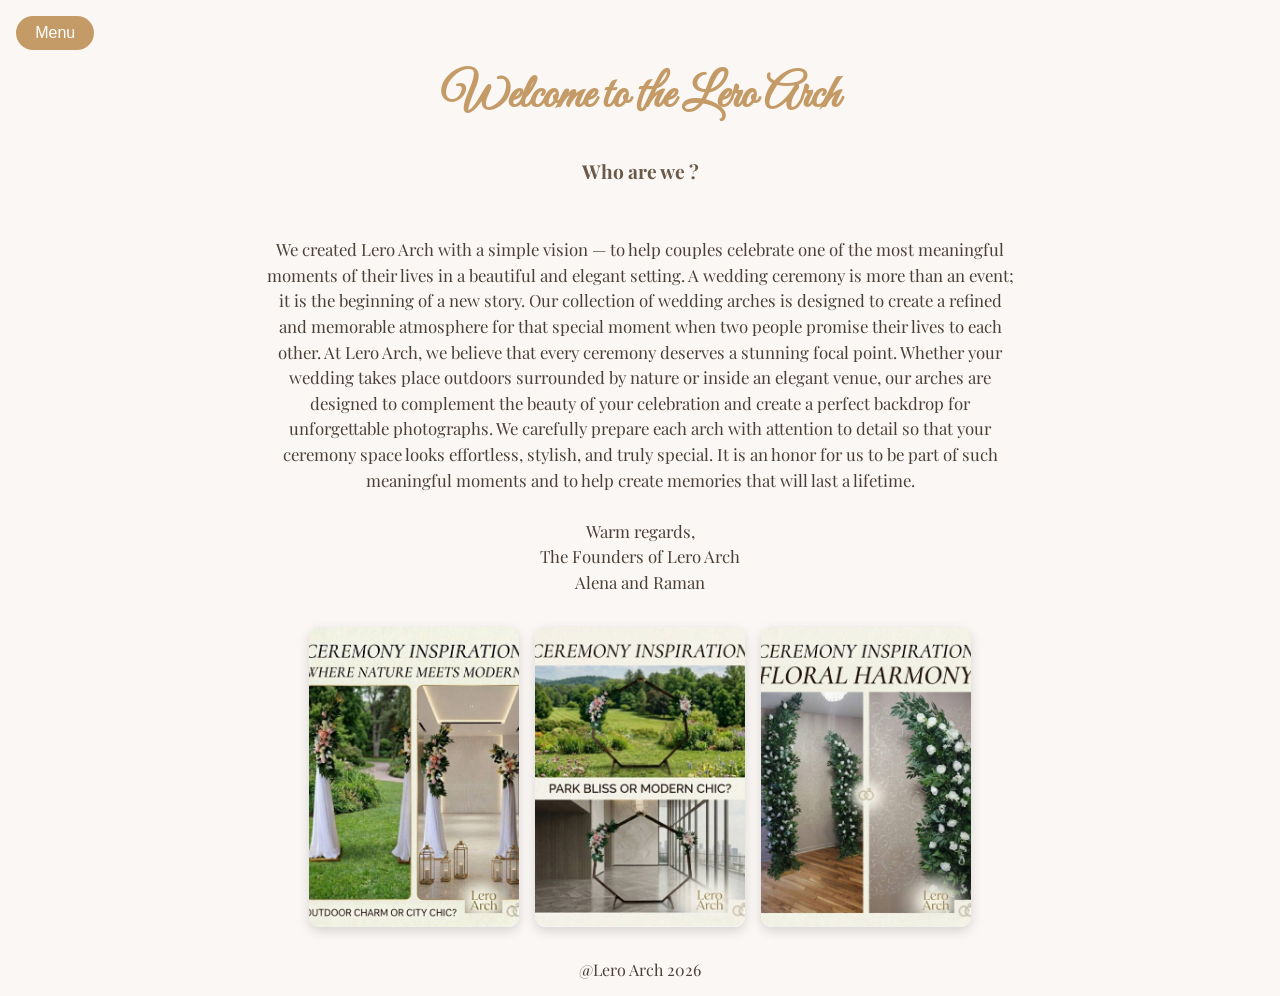
==== index.html @ 7895b74c "added spacing" ====
<!DOCTYPE html>
<html lang="en">
<head>
    <meta charset="UTF-8">
    <meta name="viewport" content="width=device-width, initial-scale=1.0">
    <title>Welcome</title>

    <link rel="preconnect" href="https://fonts.googleapis.com">
    <link rel="preconnect" href="https://fonts.gstatic.com" crossorigin>
    <link href="https://fonts.googleapis.com/css2?family=Great+Vibes&family=Playfair+Display:wght@400;500;600&family=Oswald:wght@300;400;500&display=swap" rel="stylesheet">

    <link rel="stylesheet" href="style.css">
</head>

<body>

    <div class="nav-top">
        <button id="navToggle" class="menu-button">Menu</button>
    </div>

    <div id="overlay" class="overlay"></div>

    <div id="sideMenu" class="side-menu">
        <a href="index.html">Main Page</a>
        <a href="catalogue.html">Catalogue</a>
        <a href="contact.html">Contact Us</a>
        <a href="faq.html">FAQ</a>
    </div>

    <h1>Welcome to the Lero Arch</h1>

    <h2>Who are we ?</h2>
    <br>

    <p class="index-text">
        We created Lero Arch with a simple vision — to help couples celebrate one of the most meaningful moments of their lives in a beautiful and elegant setting.
        A wedding ceremony is more than an event; it is the beginning of a new story. Our collection of wedding arches is designed to create a refined and memorable atmosphere for that special moment when two people promise their lives to each other.
        At Lero Arch, we believe that every ceremony deserves a stunning focal point. Whether your wedding takes place outdoors surrounded by nature or inside an elegant venue, our arches are designed to complement the beauty of your celebration and create a perfect backdrop for unforgettable photographs.
        We carefully prepare each arch with attention to detail so that your ceremony space looks effortless, stylish, and truly special.
        It is an honor for us to be part of such meaningful moments and to help create memories that will last a lifetime.
        <br><br>
        Warm regards,<br>
        The Founders of Lero Arch<br>
        Alena and Raman
    </p>

    <div class="index-gallery">
    <img src="Product 9.jpg" class="index-gallery-img">
    <img src="Product 10.jpg" class="index-gallery-img">
    <img src="Product 11.jpg" class="index-gallery-img">
    </div>
    <footer>
        <p>@Lero Arch 2026</p>
    </footer>

    <script src="menuscript.js"></script>

</body>
</html>
---- style.css ----
body {
  background-color: #faf7f5;
  font-family: "Playfair Display", serif;
  text-align: center;
  margin: 0 auto;
  padding: 0;
  color: #4a3f35;
  max-width: 100%;
  overflow-x: hidden; 
}

h1 {
  font-family: "Great Vibes", cursive;
  font-size: 3rem;
  color: #c49b66;
  margin-top: 1rem;
}

h2 {
  font-size: 1.2rem;
  color: #6b5a4a;
  margin: 0.5rem 0;
}


.index-text {
  width: 90%;
  max-width: 750px;
  margin: 1.5rem auto;
  text-align: center;
  line-height: 1.6rem;
  font-size: 1.05rem;
}


.index-gallery {
  width: 100%;
  display: flex;
  justify-content: center;
  gap: 1rem;
  margin: 2rem auto;
  flex-wrap: wrap; 
}

.index-gallery-img {
  width: 210px;
  height: 300px;
  object-fit: cover;
  border-radius: 10px;
  box-shadow: 0 4px 12px rgba(0,0,0,0.15);
}


@media (max-width: 500px) {
  .index-gallery-img {
    width: 160px;
    height: 230px;
  }
}


@media (max-width: 450px) {
  body {
    text-align: center;
    overflow-x: hidden;
  }
}


.nav-top {
  position: relative;
  width: 100%;
  display: flex;
  justify-content: flex-start;
  padding-left: 1rem;
  margin-top: 1rem;
  z-index: 4000;
}

.menu-button {
  background-color: #c49b66;
  color: white;
  border: none;
  padding: 0.5rem 1.2rem;
  border-radius: 25px;
  font-size: 1rem;
  cursor: pointer;
  transition: 0.25s ease;
}

.menu-button:hover {
  background-color: #a88252;
  transform: scale(1.05);
}

.dropdown-menu {
  display: none;
  position: absolute;
  top: 55px;
  left: 0;
  width: 260px;
  background: rgba(27, 22, 22, 0.55);
  backdrop-filter: blur(12px);
  padding: 1.2rem 0;
  border-radius: 12px;
  box-shadow: 0 8px 20px rgba(0, 0, 0, 0.15);
  text-align: left;
  margin-left: 1rem;
  animation: fadeIn 0.25s ease;
  z-index: 1500;
}

.dropdown-menu a {
  display: block;
  padding: 0.75rem 1.2rem;
  color: #f5f5f5;
  text-decoration: none;
  font-size: 1.05rem;
  font-weight: 500;
}

.dropdown-menu a:hover {
  background: rgba(255, 255, 255, 0.1);
}

@keyframes fadeIn {
  from { opacity: 0; transform: translateY(-5px); }
  to { opacity: 1; transform: translateY(0); }
}


input[type="text"],
textarea {
  width: 80%;
  max-width: 400px;
  padding: 0.7rem;
  margin: 0.3rem auto;
  border: 1px solid #d8cfc8;
  border-radius: 8px;
  background-color: #fff;
  font-size: 1rem;
  display: block;
  color: #4a3f35;
}

textarea {
  height: 120px;
  resize: vertical;
}


.button-row {
  display: flex;
  justify-content: center;
  gap: 1rem;
  margin-top: 1.5rem;
}

.button-row button {
  background-color: #c49b66;
  color: white;
  border: none;
  padding: 0.5rem 1.2rem;
  border-radius: 25px;
  font-size: 1rem;
  cursor: pointer;
  transition: 0.25s ease;
}

.button-row button:hover {
  background-color: #a88252;
  transform: scale(1.05);
}


.overlay {
  display: none;
  position: fixed;
  top: 0;
  left: 0;
  width: 100%;
  height: 100%;
  background: rgba(0,0,0,0.55);
  z-index: 2000;
  opacity: 0;
  transition: opacity 0.28s ease;
}

.overlay.show {
  display: block;
  opacity: 1;
}


.side-menu {
  position: fixed;
  top: 0;
  left: 0;
  width: 260px;
  height: 100%;
  background: white;
  padding-top: 2rem;
  box-shadow: 4px 0 20px rgba(0,0,0,0.2);
  z-index: 3000;
  transform: translateX(-100%);
  opacity: 0;
  transition: transform 0.28s ease, opacity 0.28s ease;
}

.side-menu.open {
  transform: translateX(0);
  opacity: 1;
}

.side-menu a {
  display: block;
  padding: 1rem 1.5rem;
  color: #4a3f35;
  text-decoration: none;
  font-size: 1.1rem;
}

.side-menu a:hover {
  background: rgba(0,0,0,0.05);
}


.faq-item {
  width: 80%;
  max-width: 600px;
  margin: 1rem auto;
  text-align: left;
}

.faq-question {
  width: 100%;
  background: rgba(255, 255, 255, 0.6);
  backdrop-filter: blur(6px);
  border: 1px solid #dbbea8;
  padding: 1rem;
  font-size: 1.1rem;
  font-family: "Playfair Display", serif;
  color: #4a3f35;
  cursor: pointer;
  border-radius: 8px;
  transition: background 0.3s ease;
}

.faq-question:hover {
  background: rgba(255, 255, 255, 0.85);
}

.faq-answer {
  max-height: 0;
  overflow: hidden;
  background: rgba(255, 255, 255, 0.4);
  backdrop-filter: blur(4px);
  border-radius: 0 0 8px 8px;
  transition: max-height 0.35s ease;
  padding: 0 1rem;
}

.faq-answer p {
  padding: 1rem 0;
  margin: 0;
  color: #4a3f35;
}


.product-grid {
  width: 90%;
  max-width: 1100px;
  margin: 2rem auto;
  display: grid;
  grid-template-columns: repeat(3, 1fr);
  gap: 1.5rem;
}

.product-card {
  background: white;
  border-radius: 12px;
  padding: 1rem;
  box-shadow: 0 4px 12px rgba(0,0,0,0.1);
  cursor: pointer;
  transition: transform 0.25s ease, box-shadow 0.25s ease;
}

.product-card:hover {
  transform: scale(1.03);
  box-shadow: 0 6px 18px rgba(0,0,0,0.15);
}

.product-card img {
  width: 100%;
  height: 200px;
  object-fit: cover;
  border-radius: 10px;
}

.product-card h3 {
  margin: 0.5rem 0 0;
  color: #4a3f35;
}

.product-card p {
  color: #c49b66;
  font-weight: bold;
}


#modalName {
  font-size: 1.8rem;
  font-weight: 600;
  color: #4a3f35;
  margin-top: 1rem;
}

#modalDesc {
  font-size: 1.15rem;
  line-height: 1.6rem;
  color: #6b5a4a;
  margin: 0.8rem 0;
}

#modalPrice {
  font-size: 1.4rem;
  font-weight: bold;
  color: #c49b66;
  margin-top: 0.5rem;
}


.product-modal {
  display: none;
  position: fixed;
  top: 0;
  left: 0;
  width: 100%;
  height: 100%;
  background: rgba(0,0,0,0.55);
  z-index: 5000;
  justify-content: center;
  align-items: center;
}

.modal-content {
  background: white;
  padding: 2rem;
  width: 90%;
  max-width: 500px;
  max-height: 97vh;
  overflow-y: auto;
  border-radius: 12px;
  text-align: center;
  box-shadow: 0 8px 20px rgba(0,0,0,0.2);
}

.close-btn {
  float: right;
  font-size: 2rem;
  cursor: pointer;
  color: #c49b66;
}

.close-btn:hover {
  color: #a88252;
}

.modal-img-container {
  display: flex;
  justify-content: center;
  align-items: center;
  position: relative;
}

.modal-img {
  width: 100%;
  max-height: 80vh;
  object-fit: contain;
  border-radius: 10px;
  display: block;
  margin: 0 auto;
}

.img-nav {
  position: absolute;
  top: 50%;
  transform: translateY(-50%);
  background: rgba(0,0,0,0.4);
  color: white;
  border: none;
  font-size: 2rem;
  padding: 0.3rem 0.6rem;
  cursor: pointer;
  border-radius: 6px;
}

#prevImg { left: 10px; }
#nextImg { right: 10px; }

.img-nav:hover {
  background: rgba(0,0,0,0.6);
}

@media (max-width: 600px) {
  h1 { font-size: 2.4rem; }
  h2 { font-size: 1rem; padding: 0 1rem; }

  .product-grid {
    grid-template-columns: repeat(2, 1fr);
  }
}

@media (max-width: 450px) {
  .product-grid {
    grid-template-columns: repeat(1, 1fr);
  }
}
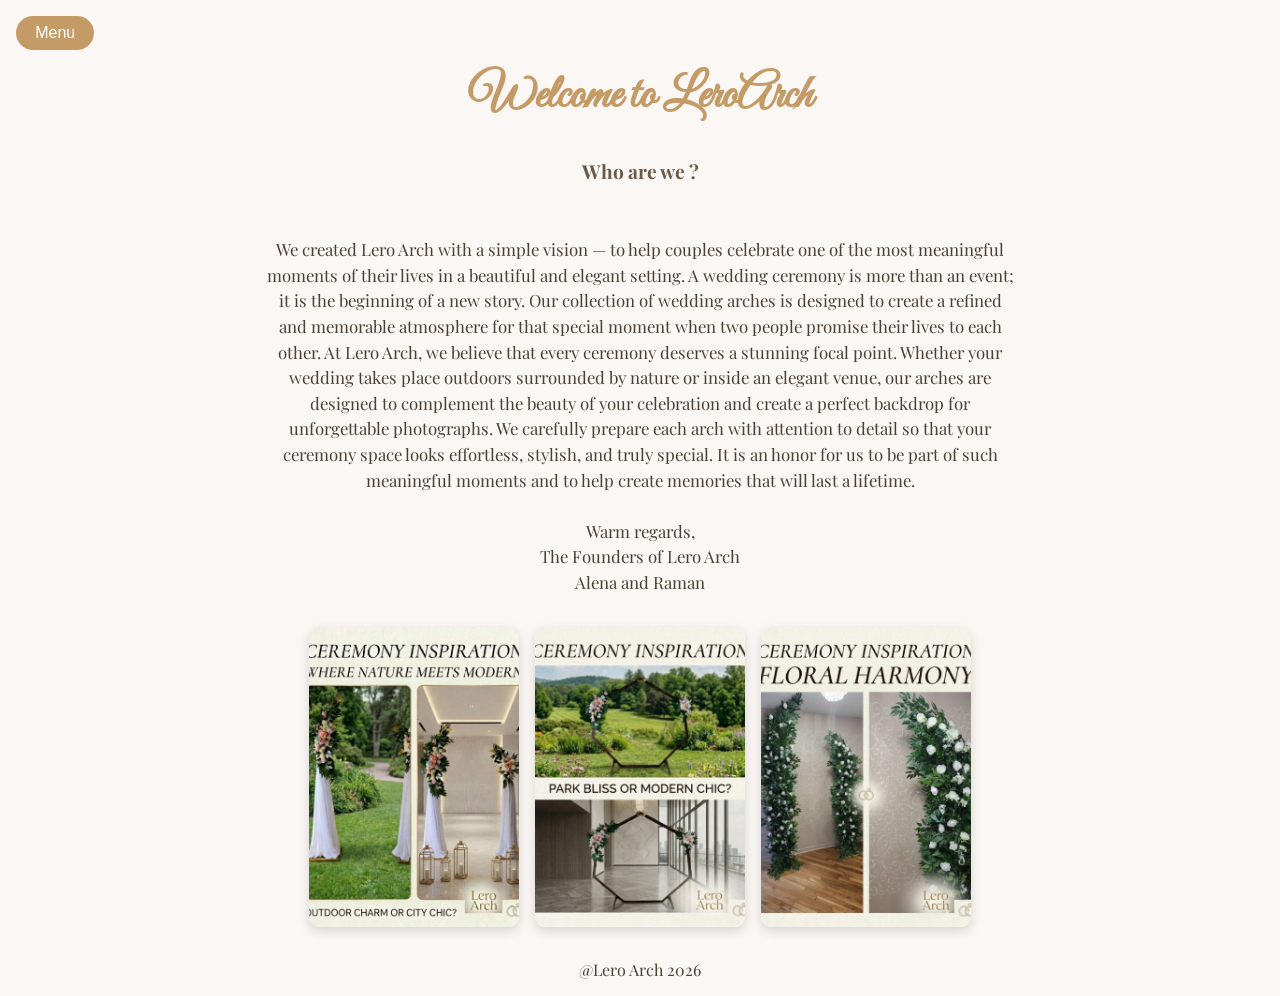
==== commit 37790e2f: "Changed the title" ====
--- a/index.html
+++ b/index.html
@@ -3,6 +3,7 @@
 <head>
     <meta charset="UTF-8">
     <meta name="viewport" content="width=device-width, initial-scale=1.0">
+    <meta name="google-site-verification" content="B3qELokgBgWiHQFSlKTsEhz2eOxjxwWJUf6JsqHdX7A" />
     <title>Welcome</title>
 
     <link rel="preconnect" href="https://fonts.googleapis.com">
@@ -10,6 +11,7 @@
     <link href="https://fonts.googleapis.com/css2?family=Great+Vibes&family=Playfair+Display:wght@400;500;600&family=Oswald:wght@300;400;500&display=swap" rel="stylesheet">
 
     <link rel="stylesheet" href="style.css">
+    
 </head>
 
 <body>
@@ -27,7 +29,7 @@
         <a href="faq.html">FAQ</a>
     </div>
 
-    <h1>Welcome to the Lero Arch</h1>
+    <h1>Welcome to LeroArch</h1>
 
     <h2>Who are we ?</h2>
     <br>
--- a/style.css
+++ b/style.css
@@ -6,7 +6,7 @@
   padding: 0;
   color: #4a3f35;
   max-width: 100%;
-  overflow-x: hidden; 
+  overflow-x: hidden;
 }
 
 h1 {
@@ -39,7 +39,7 @@
   justify-content: center;
   gap: 1rem;
   margin: 2rem auto;
-  flex-wrap: wrap; 
+  flex-wrap: wrap;
 }
 
 .index-gallery-img {
@@ -64,6 +64,15 @@
     text-align: center;
     overflow-x: hidden;
   }
+}
+
+
+#errorMessage,
+.error {
+  color: red !important;
+  font-weight: bold;
+  margin-top: 0.5rem;
+  text-align: center;
 }
 
 
@@ -402,6 +411,7 @@
   background: rgba(0,0,0,0.6);
 }
 
+
 @media (max-width: 600px) {
   h1 { font-size: 2.4rem; }
   h2 { font-size: 1rem; padding: 0 1rem; }
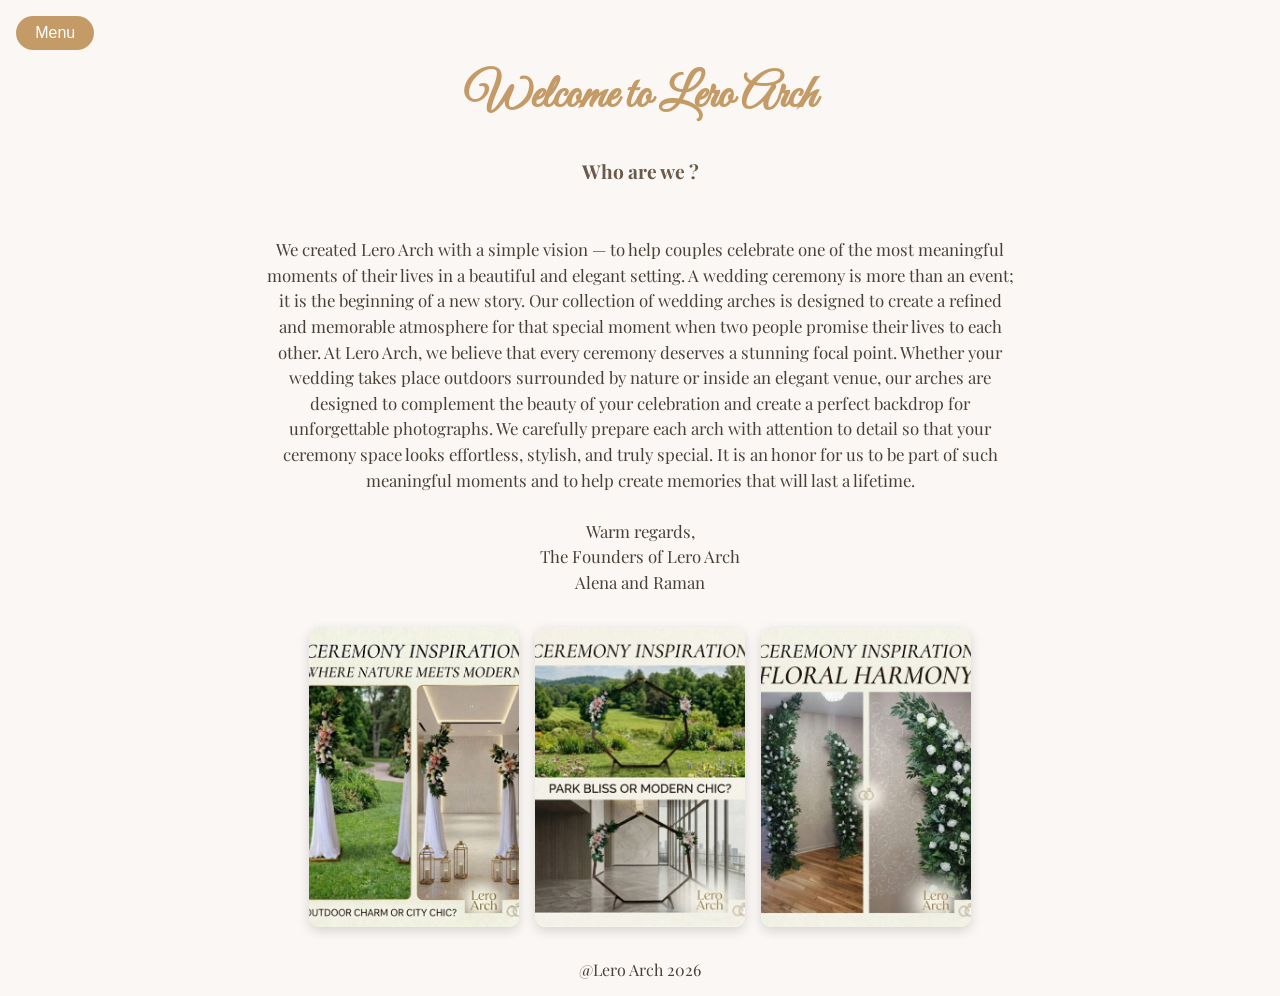
==== commit f48d069b: "Changed the title" ====
--- a/index.html
+++ b/index.html
@@ -29,7 +29,7 @@
         <a href="faq.html">FAQ</a>
     </div>
 
-    <h1>Welcome to LeroArch</h1>
+    <h1>Welcome to Lero Arch</h1>
 
     <h2>Who are we ?</h2>
     <br>
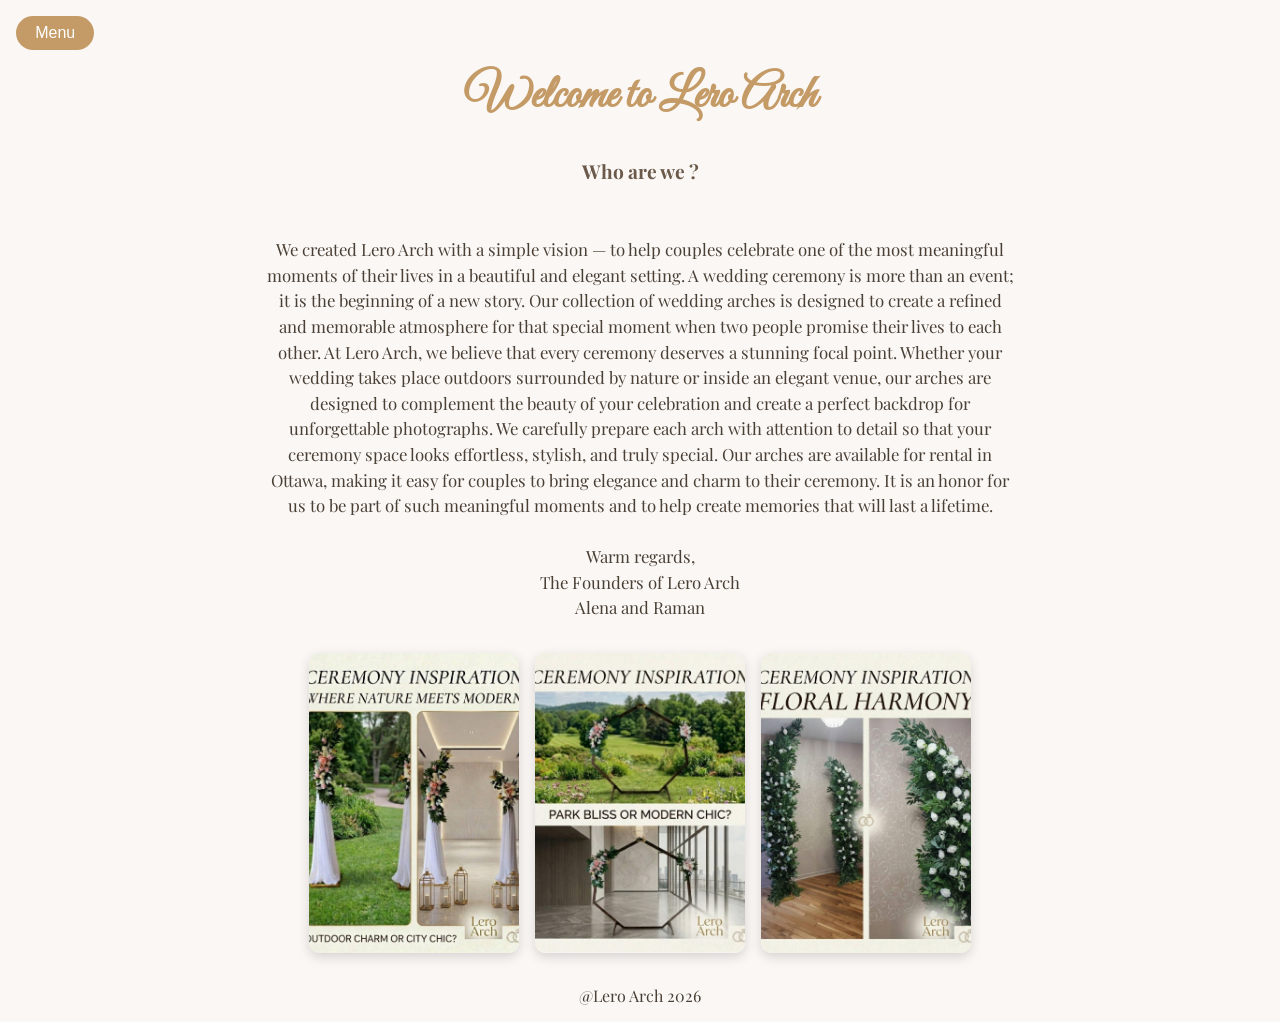
==== commit 69283937: "Changed Text on index.html" ====
--- a/index.html
+++ b/index.html
@@ -35,11 +35,13 @@
     <br>
 
     <p class="index-text">
-        We created Lero Arch with a simple vision — to help couples celebrate one of the most meaningful moments of their lives in a beautiful and elegant setting.
-        A wedding ceremony is more than an event; it is the beginning of a new story. Our collection of wedding arches is designed to create a refined and memorable atmosphere for that special moment when two people promise their lives to each other.
-        At Lero Arch, we believe that every ceremony deserves a stunning focal point. Whether your wedding takes place outdoors surrounded by nature or inside an elegant venue, our arches are designed to complement the beauty of your celebration and create a perfect backdrop for unforgettable photographs.
-        We carefully prepare each arch with attention to detail so that your ceremony space looks effortless, stylish, and truly special.
+        
+        We created Lero Arch with a simple vision — to help couples celebrate one of the most meaningful moments of their lives in a beautiful and elegant setting. 
+        A wedding ceremony is more than an event; it is the beginning of a new story. Our collection of wedding arches is designed to create a refined and memorable atmosphere for that special moment when two people promise their lives to each other. 
+        At Lero Arch, we believe that every ceremony deserves a stunning focal point. Whether your wedding takes place outdoors surrounded by nature or inside an elegant venue, our arches are designed to complement the beauty of your celebration and create a perfect backdrop for unforgettable photographs. 
+        We carefully prepare each arch with attention to detail so that your ceremony space looks effortless, stylish, and truly special. Our arches are available for rental in Ottawa, making it easy for couples to bring elegance and charm to their ceremony. 
         It is an honor for us to be part of such meaningful moments and to help create memories that will last a lifetime.
+
         <br><br>
         Warm regards,<br>
         The Founders of Lero Arch<br>
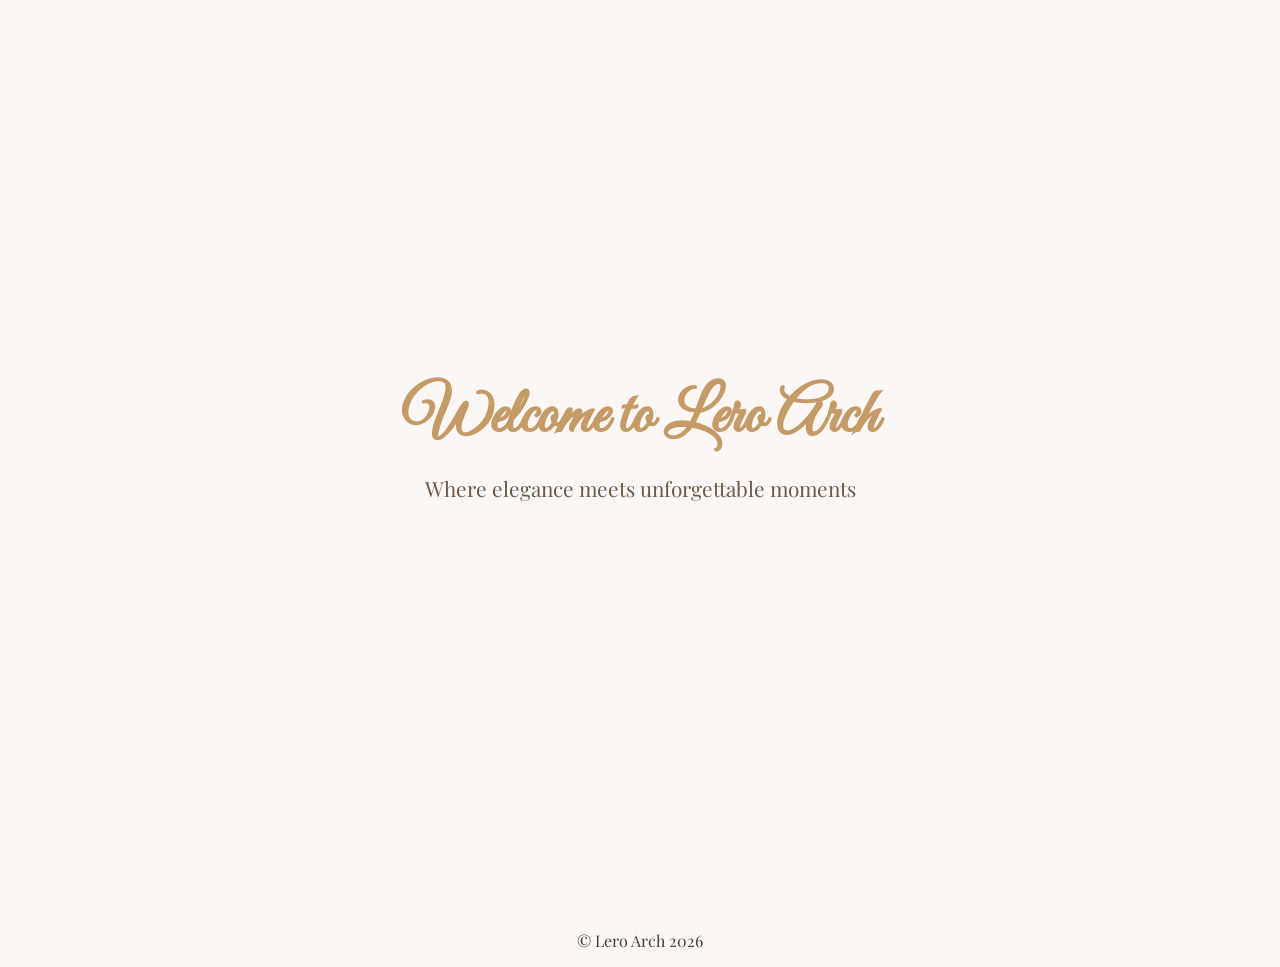
==== commit 17e8455d: "Added welcome message, worked on website immersion and smooth transitions" ====
--- a/index.html
+++ b/index.html
@@ -3,18 +3,22 @@
 <head>
     <meta charset="UTF-8">
     <meta name="viewport" content="width=device-width, initial-scale=1.0">
-    <meta name="google-site-verification" content="B3qELokgBgWiHQFSlKTsEhz2eOxjxwWJUf6JsqHdX7A" />
-    <title>Welcome</title>
+    <meta name="google-site-verification" content="B3qELokgBgWiHQFSlKTsEhz2eOxjxwWJUf6JsqHdX7A">
+    <title>Welcome | Lero Arch</title>
 
     <link rel="preconnect" href="https://fonts.googleapis.com">
     <link rel="preconnect" href="https://fonts.gstatic.com" crossorigin>
     <link href="https://fonts.googleapis.com/css2?family=Great+Vibes&family=Playfair+Display:wght@400;500;600&family=Oswald:wght@300;400;500&display=swap" rel="stylesheet">
 
     <link rel="stylesheet" href="style.css">
-    
 </head>
 
 <body>
+
+    <div class="intro-screen">
+        <h1 class="intro-title">Welcome to Lero Arch</h1>
+        <p class="intro-subtitle">Where elegance meets unforgettable moments</p>
+    </div>
 
     <div class="nav-top">
         <button id="navToggle" class="menu-button">Menu</button>
@@ -22,42 +26,47 @@
 
     <div id="overlay" class="overlay"></div>
 
-    <div id="sideMenu" class="side-menu">
-        <a href="index.html">Main Page</a>
+    <nav id="sideMenu" class="side-menu">
+        <a href="index.html" aria-current="page">Main Page</a>
         <a href="catalogue.html">Catalogue</a>
         <a href="contact.html">Contact Us</a>
         <a href="faq.html">FAQ</a>
-    </div>
+    </nav>
 
-    <h1>Welcome to Lero Arch</h1>
+    <main class="main-content">
 
-    <h2>Who are we ?</h2>
-    <br>
+        <h1>Welcome to Lero Arch</h1>
 
-    <p class="index-text">
-        
-        We created Lero Arch with a simple vision — to help couples celebrate one of the most meaningful moments of their lives in a beautiful and elegant setting. 
-        A wedding ceremony is more than an event; it is the beginning of a new story. Our collection of wedding arches is designed to create a refined and memorable atmosphere for that special moment when two people promise their lives to each other. 
-        At Lero Arch, we believe that every ceremony deserves a stunning focal point. Whether your wedding takes place outdoors surrounded by nature or inside an elegant venue, our arches are designed to complement the beauty of your celebration and create a perfect backdrop for unforgettable photographs. 
-        We carefully prepare each arch with attention to detail so that your ceremony space looks effortless, stylish, and truly special. Our arches are available for rental in Ottawa, making it easy for couples to bring elegance and charm to their ceremony. 
-        It is an honor for us to be part of such meaningful moments and to help create memories that will last a lifetime.
+        <h2>Who are we?</h2>
 
-        <br><br>
-        Warm regards,<br>
-        The Founders of Lero Arch<br>
-        Alena and Raman
-    </p>
+        <p class="index-text">
+            We created Lero Arch with a simple vision — to help couples celebrate one of the most meaningful moments of their lives in a beautiful and elegant setting.
+            A wedding ceremony is more than an event; it is the beginning of a new story. Our collection of wedding arches is designed to create a refined and memorable atmosphere for that special moment when two people promise their lives to each other.
 
-    <div class="index-gallery">
-    <img src="Product 9.jpg" class="index-gallery-img">
-    <img src="Product 10.jpg" class="index-gallery-img">
-    <img src="Product 11.jpg" class="index-gallery-img">
-    </div>
+            At Lero Arch, we believe that every ceremony deserves a stunning focal point. Whether your wedding takes place outdoors surrounded by nature or inside an elegant venue, our arches are designed to complement the beauty of your celebration and create a perfect backdrop for unforgettable photographs.
+
+            We carefully prepare each arch with attention to detail so that your ceremony space looks effortless, stylish, and truly special. Our arches are available for rental in Ottawa, making it easy for couples to bring elegance and charm to their ceremony.
+
+            <br><br>
+            Warm regards,<br>
+            The Founders of Lero Arch<br>
+            Alena and Raman
+        </p>
+
+        <div class="index-gallery">
+            <img src="Product 9.jpg" class="index-gallery-img">
+            <img src="Product 10.jpg" class="index-gallery-img">
+            <img src="Product 11.jpg" class="index-gallery-img">
+        </div>
+
+    </main>
+
     <footer>
-        <p>@Lero Arch 2026</p>
+        <p>© Lero Arch 2026</p>
     </footer>
 
     <script src="menuscript.js"></script>
+    <script src="intro.js"></script>
 
 </body>
-</html>+</html>
--- a/style.css
+++ b/style.css
@@ -7,6 +7,13 @@
   color: #4a3f35;
   max-width: 100%;
   overflow-x: hidden;
+  opacity: 0;
+  animation: pageFade 0.7s ease forwards;
+}
+
+@keyframes pageFade {
+  from { opacity: 0; }
+  to { opacity: 1; }
 }
 
 h1 {
@@ -21,7 +28,6 @@
   color: #6b5a4a;
   margin: 0.5rem 0;
 }
-
 
 .index-text {
   width: 90%;
@@ -32,7 +38,6 @@
   font-size: 1.05rem;
 }
 
-
 .index-gallery {
   width: 100%;
   display: flex;
@@ -48,21 +53,18 @@
   object-fit: cover;
   border-radius: 10px;
   box-shadow: 0 4px 12px rgba(0,0,0,0.15);
-}
-
+  transition: transform 0.35s ease, box-shadow 0.35s ease;
+}
+
+.index-gallery-img:hover {
+  transform: translateY(-6px);
+  box-shadow: 0 10px 25px rgba(0,0,0,0.2);
+}
 
 @media (max-width: 500px) {
   .index-gallery-img {
     width: 160px;
     height: 230px;
-  }
-}
-
-
-@media (max-width: 450px) {
-  body {
-    text-align: center;
-    overflow-x: hidden;
   }
 }
 
@@ -75,70 +77,8 @@
   text-align: center;
 }
 
-
-.nav-top {
-  position: relative;
-  width: 100%;
-  display: flex;
-  justify-content: flex-start;
-  padding-left: 1rem;
-  margin-top: 1rem;
-  z-index: 4000;
-}
-
-.menu-button {
-  background-color: #c49b66;
-  color: white;
-  border: none;
-  padding: 0.5rem 1.2rem;
-  border-radius: 25px;
-  font-size: 1rem;
-  cursor: pointer;
-  transition: 0.25s ease;
-}
-
-.menu-button:hover {
-  background-color: #a88252;
-  transform: scale(1.05);
-}
-
-.dropdown-menu {
-  display: none;
-  position: absolute;
-  top: 55px;
-  left: 0;
-  width: 260px;
-  background: rgba(27, 22, 22, 0.55);
-  backdrop-filter: blur(12px);
-  padding: 1.2rem 0;
-  border-radius: 12px;
-  box-shadow: 0 8px 20px rgba(0, 0, 0, 0.15);
-  text-align: left;
-  margin-left: 1rem;
-  animation: fadeIn 0.25s ease;
-  z-index: 1500;
-}
-
-.dropdown-menu a {
-  display: block;
-  padding: 0.75rem 1.2rem;
-  color: #f5f5f5;
-  text-decoration: none;
-  font-size: 1.05rem;
-  font-weight: 500;
-}
-
-.dropdown-menu a:hover {
-  background: rgba(255, 255, 255, 0.1);
-}
-
-@keyframes fadeIn {
-  from { opacity: 0; transform: translateY(-5px); }
-  to { opacity: 1; transform: translateY(0); }
-}
-
-
 input[type="text"],
+input[type="email"],
 textarea {
   width: 80%;
   max-width: 400px;
@@ -157,7 +97,6 @@
   resize: vertical;
 }
 
-
 .button-row {
   display: flex;
   justify-content: center;
@@ -182,8 +121,80 @@
 }
 
 
+button.loading {
+  opacity: 0.7;
+  pointer-events: none;
+}
+
+
+.form-success {
+  position: fixed;
+  bottom: 20px;
+  left: 50%;
+  transform: translateX(-50%) translateY(20px);
+  background: #c49b66;
+  color: white;
+  padding: 0.8rem 1.4rem;
+  border-radius: 8px;
+  font-size: 1rem;
+  opacity: 0;
+  transition: opacity 0.4s ease, transform 0.4s ease;
+  z-index: 9999;
+}
+
+.form-success.show {
+  opacity: 1;
+  transform: translateX(-50%) translateY(0);
+}
+
+
+@keyframes shake {
+  0% { transform: translateX(0); }
+  25% { transform: translateX(-4px); }
+  50% { transform: translateX(4px); }
+  75% { transform: translateX(-4px); }
+  100% { transform: translateX(0); }
+}
+
+.shake {
+  animation: shake 0.3s ease;
+}
+
+.nav-top {
+  position: relative;
+  width: 100%;
+  display: flex;
+  justify-content: flex-start;
+  padding-left: 1rem;
+  margin-top: 1rem;
+  z-index: 4000;
+}
+
+.menu-button {
+  background-color: #c49b66;
+  color: white;
+  border: none;
+  padding: 0.5rem 1.2rem;
+  border-radius: 25px;
+  font-size: 1rem;
+  cursor: pointer;
+  transition: 0.25s ease;
+}
+
+.menu-button:hover {
+  background-color: #a88252;
+  transform: scale(1.05);
+}
+
+.menu-button.hidden {
+  opacity: 0;
+  pointer-events: none;
+  transition: opacity 0.25s ease;
+}
+
 .overlay {
-  display: none;
+  opacity: 0;
+  pointer-events: none;
   position: fixed;
   top: 0;
   left: 0;
@@ -191,15 +202,13 @@
   height: 100%;
   background: rgba(0,0,0,0.55);
   z-index: 2000;
-  opacity: 0;
-  transition: opacity 0.28s ease;
+  transition: opacity 0.35s ease;
 }
 
 .overlay.show {
-  display: block;
-  opacity: 1;
-}
-
+  opacity: 1;
+  pointer-events: all;
+}
 
 .side-menu {
   position: fixed;
@@ -213,7 +222,7 @@
   z-index: 3000;
   transform: translateX(-100%);
   opacity: 0;
-  transition: transform 0.28s ease, opacity 0.28s ease;
+  transition: transform 0.35s cubic-bezier(.25,.8,.25,1), opacity 0.35s ease;
 }
 
 .side-menu.open {
@@ -261,12 +270,17 @@
 
 .faq-answer {
   max-height: 0;
+  opacity: 0;
   overflow: hidden;
   background: rgba(255, 255, 255, 0.4);
   backdrop-filter: blur(4px);
   border-radius: 0 0 8px 8px;
-  transition: max-height 0.35s ease;
+  transition: max-height 0.35s ease, opacity 0.35s ease;
   padding: 0 1rem;
+}
+
+.faq-answer.open {
+  opacity: 1;
 }
 
 .faq-answer p {
@@ -274,7 +288,6 @@
   margin: 0;
   color: #4a3f35;
 }
-
 
 .product-grid {
   width: 90%;
@@ -316,31 +329,8 @@
   font-weight: bold;
 }
 
-
-#modalName {
-  font-size: 1.8rem;
-  font-weight: 600;
-  color: #4a3f35;
-  margin-top: 1rem;
-}
-
-#modalDesc {
-  font-size: 1.15rem;
-  line-height: 1.6rem;
-  color: #6b5a4a;
-  margin: 0.8rem 0;
-}
-
-#modalPrice {
-  font-size: 1.4rem;
-  font-weight: bold;
-  color: #c49b66;
-  margin-top: 0.5rem;
-}
-
-
 .product-modal {
-  display: none;
+  display: flex;
   position: fixed;
   top: 0;
   left: 0;
@@ -350,6 +340,16 @@
   z-index: 5000;
   justify-content: center;
   align-items: center;
+  opacity: 0;
+  transform: scale(0.95);
+  pointer-events: none;
+  transition: opacity 0.3s ease, transform 0.3s ease;
+}
+
+.product-modal.open {
+  opacity: 1;
+  transform: scale(1);
+  pointer-events: all;
 }
 
 .modal-content {
@@ -389,7 +389,12 @@
   border-radius: 10px;
   display: block;
   margin: 0 auto;
-}
+  opacity: 1;
+  transition: opacity 0.25s ease;
+}
+
+.fade-out { opacity: 0; }
+.fade-in  { opacity: 1; }
 
 .img-nav {
   position: absolute;
@@ -412,6 +417,52 @@
 }
 
 
+.intro-screen {
+  position: fixed;
+  top: 0;
+  left: 0;
+  width: 100%;
+  height: 100vh;
+  background: #faf7f5;
+  display: flex;
+  flex-direction: column;
+  justify-content: center;
+  align-items: center;
+  z-index: 9999;
+  transition: opacity 1s ease, transform 1s ease;
+}
+
+.intro-title {
+  font-family: "Great Vibes", cursive;
+  font-size: 4rem;
+  color: #c49b66;
+  margin: 0;
+}
+
+.intro-subtitle {
+  font-size: 1.3rem;
+  color: #6b5a4a;
+  margin-top: 1rem;
+}
+
+
+.intro-screen.hide {
+  opacity: 0;
+  transform: translateY(-40px);
+  pointer-events: none;
+}
+
+
+.main-content { 
+  opacity: 0;
+  transition: opacity 1s ease;
+}
+
+.main-content.show {
+  opacity: 1;
+}
+
+
 @media (max-width: 600px) {
   h1 { font-size: 2.4rem; }
   h2 { font-size: 1rem; padding: 0 1rem; }
@@ -425,4 +476,4 @@
   .product-grid {
     grid-template-columns: repeat(1, 1fr);
   }
-}+}
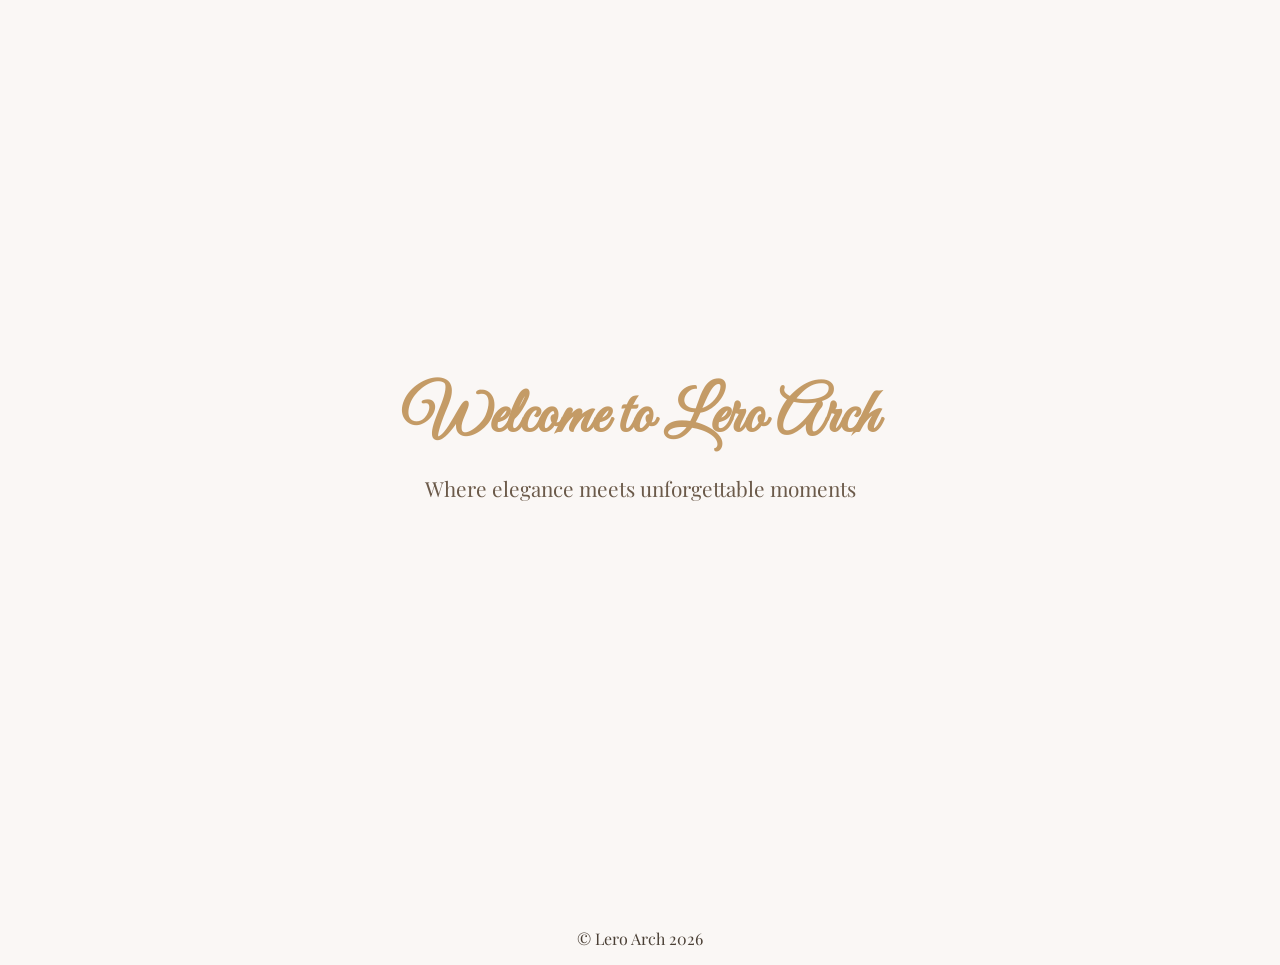
==== commit 2196e45d: "Replaced menu button with SVG icon" ====
--- a/index.html
+++ b/index.html
@@ -21,7 +21,13 @@
     </div>
 
     <div class="nav-top">
-        <button id="navToggle" class="menu-button">Menu</button>
+    <button id="navToggle" class="menu-button" aria-label="Open menu">
+    <svg class="menu-icon" width="28" height="28" viewBox="0 0 24 24" fill="#c49b66">
+    <rect y="4" width="24" height="2" rx="1"/>
+    <rect y="11" width="24" height="2" rx="1"/>
+    <rect y="18" width="24" height="2" rx="1"/>
+    </svg>
+    </button>
     </div>
 
     <div id="overlay" class="overlay"></div>
--- a/style.css
+++ b/style.css
@@ -171,19 +171,25 @@
 }
 
 .menu-button {
-  background-color: #c49b66;
-  color: white;
+  background: none;
   border: none;
-  padding: 0.5rem 1.2rem;
-  border-radius: 25px;
-  font-size: 1rem;
-  cursor: pointer;
-  transition: 0.25s ease;
-}
-
-.menu-button:hover {
-  background-color: #a88252;
-  transform: scale(1.05);
+  padding: 0;
+  cursor: pointer;
+  display: flex;
+  align-items: center;
+  justify-content: center;
+}
+
+.menu-icon {
+  width: 32px;
+  height: 32px;
+  fill: #c49b66;
+  transition: transform 0.25s ease, opacity 0.25s ease;
+}
+
+.menu-button:hover .menu-icon {
+  transform: scale(1.1);
+  opacity: 0.8;
 }
 
 .menu-button.hidden {
@@ -365,10 +371,15 @@
 }
 
 .close-btn {
-  float: right;
+  position: absolute;
+  top: 10px;
+  right: 10px;
   font-size: 2rem;
   cursor: pointer;
   color: #c49b66;
+  background: none;
+  border: none;
+  z-index: 10;
 }
 
 .close-btn:hover {
